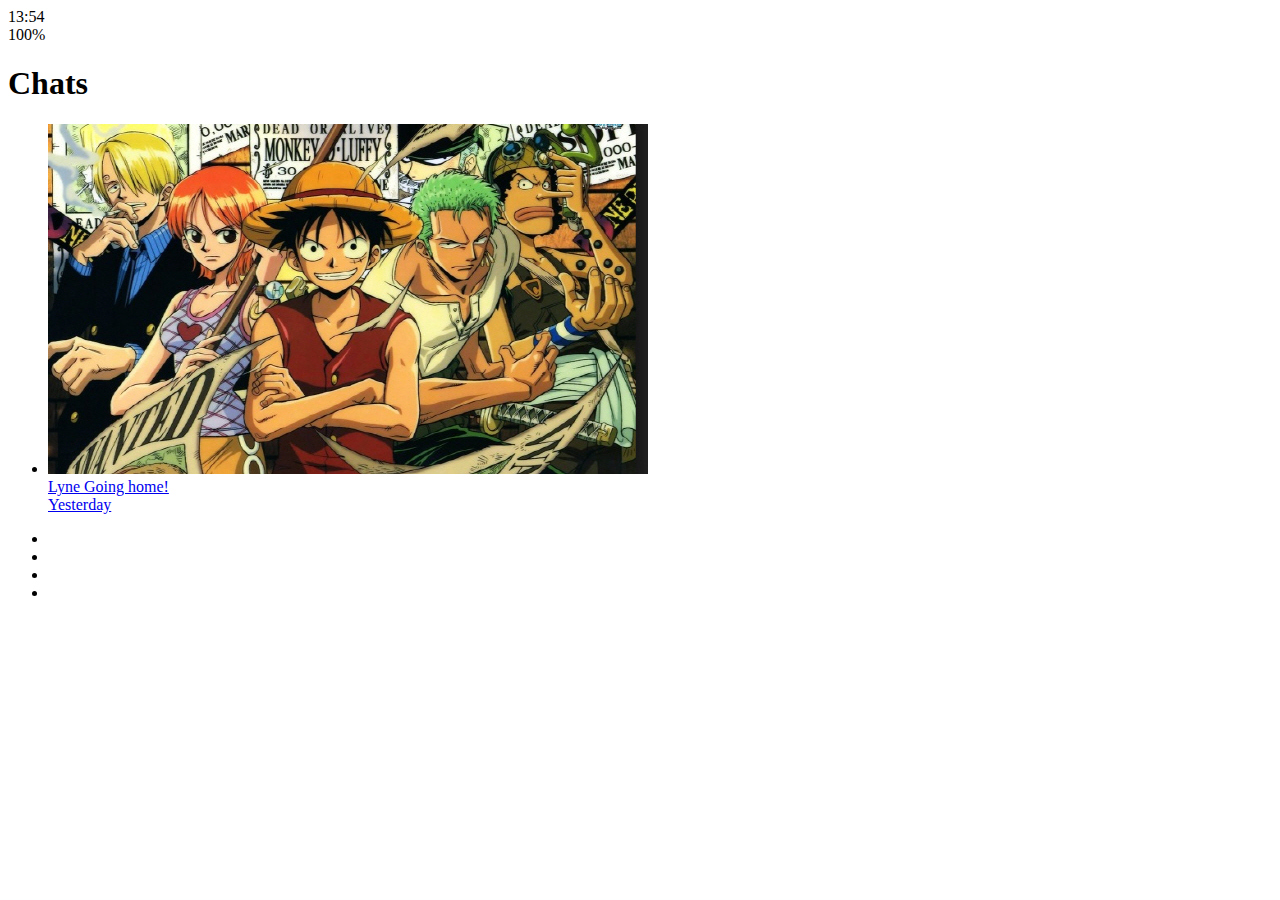
==== index.html @ 129a5337 "html add" ====
<!doctype html>
<html lang="en">
<head>
    <meta charset="UTF-8">
    <meta name="viewport"
          content="width=device-width, user-scalable=no, initial-scale=1.0, maximum-scale=1.0, minimum-scale=1.0">
    <meta http-equiv="X-UA-Compatible" content="ie=edge">
    <link
            rel="stylesheet"
            href="https://use.fontawesome.com/releases/v5.7.2/css/all.css"
            integrity="sha384-fnmOCqbTlWIlj8LyTjo7mOUStjsKC4pOpQbqyi7RrhN7udi9RwhKkMHpvLbHG9Sr"
            crossorigin="anonymous"
    />
    <title>Chats | Kakao Clone</title>
</head>
<body>
<div class="status-bar">
    <div class="status-bar__column">
        <span class="status-bar__clock">13:54</span>
    </div>
    <div class="status-bar__column">
        <i class="fas fa-clock"></i>
        <i class="fas fa-volume-mute"></i>
        <i class="fas fa-wifi"></i>
        <span class="status-bar__battery-level">100%</span>
        <i class="fas fa-battery-full"></i>
    </div>
    <header class="header">
        <div class="header__header-column">
            <h1 class="header__title">Chats</h1>
        </div>
        <div class="header_header-column">
            <span class="header__icon">
                <i class="fas fa-search"></i>
            </span>
            <span class="header__icon">
                <i class="far fa-comment"></i>
            </span>
            <span class="header__icon">
                <i class="fas fa-cog"></i>
            </span>
        </div>
    </header>

    <main class="chats">
        <ul class="chats__list">
            <li class="chats__chat chat">
                <a href="chat.html">
                    <div class="chat__column">
                        <img class="chat__avatar g-avatar" src="images/onepeace.jpg">

                        <div class="chat__content">
                            <span class="chat__username">
                                Lyne
                            </span>
                            <span class="chat__preview">Going home!</span>
                        </div>
                    </div>
                    <div class="chat__column">
                        <span class="chat_timestamp">Yesterday</span>
                    </div>
                </a>
            </li>
        </ul>


    </main>
    <nav class="nav">
        <ul class="nav__list">
            <li class="nav__list-item">
                <a href="friends.html" class="nav__list-link">
                    <i class="far fa-user"></i>
                </a>
            </li>
            <li class="nav__list-item">
                <a href="index.html" class="nav__list-link">
                    <i class="fas fa-comment"></i>
                </a>
            </li>
            <li class="nav__list-item">
                <a href="find.html" class="nav__list-link">
                    <i class="fas fa-search"></i>
                </a>
            </li>
            <li class="nav__list-item">
                <a href="more.html" class="nav__list-link">
                    <i class="fas fa-ellipsis-h"></i>
                </a>
            </li>
        </ul>
    </nav>

</div>
</body>
</html>
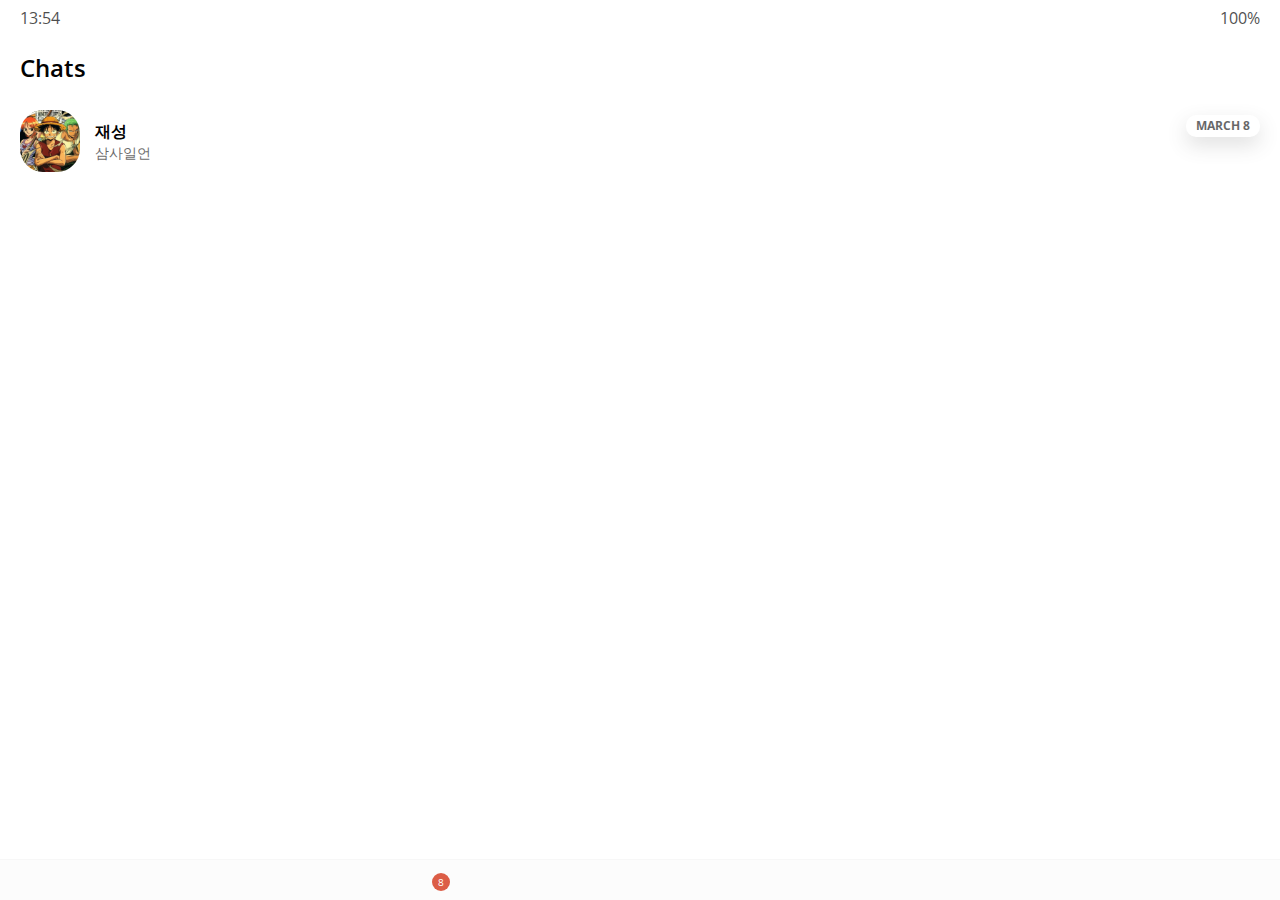
==== commit 9f4a20ce: "css add" ====
--- a/index.html
+++ b/index.html
@@ -11,6 +11,7 @@
             integrity="sha384-fnmOCqbTlWIlj8LyTjo7mOUStjsKC4pOpQbqyi7RrhN7udi9RwhKkMHpvLbHG9Sr"
             crossorigin="anonymous"
     />
+    <link rel="stylesheet" href="css/styles.css">
     <title>Chats | Kakao Clone</title>
 </head>
 <body>
@@ -25,71 +26,78 @@
         <span class="status-bar__battery-level">100%</span>
         <i class="fas fa-battery-full"></i>
     </div>
-    <header class="header">
-        <div class="header__header-column">
-            <h1 class="header__title">Chats</h1>
-        </div>
-        <div class="header_header-column">
-            <span class="header__icon">
-                <i class="fas fa-search"></i>
-            </span>
-            <span class="header__icon">
-                <i class="far fa-comment"></i>
-            </span>
-            <span class="header__icon">
-                <i class="fas fa-cog"></i>
-            </span>
-        </div>
-    </header>
+</div>
 
-    <main class="chats">
-        <ul class="chats__list">
-            <li class="chats__chat chat">
-                <a href="chat.html">
-                    <div class="chat__column">
-                        <img class="chat__avatar g-avatar" src="images/onepeace.jpg">
+<header class="header">
+    <div class="header__header-column">
+        <h1 class="header__title">Chats</h1>
+    </div>
+    <div class="header_header-column">
+        <span class="header__icon">
+            <i class="fas fa-search"></i>
+        </span>
+        <span class="header__icon">
+            <i class="far fa-comment"></i>
+        </span>
+        <span class="header__icon">
+            <i class="fas fa-cog"></i>
+        </span>
+    </div>
+</header>
 
-                        <div class="chat__content">
-                            <span class="chat__username">
-                                Lyne
+<main class="chats">
+    <ul class="chats__list">
+        <li class="chats__chat chat">
+            <a href="chat.html">
+                <div class="chats__chat friend friend--lg">
+                    <div class="friend__column">
+                        <img src="images/onepeace.jpg" alt="" class="m-avatar friend__avatar">
+                        <div class="friend__content">
+                            <span class="friend__name">
+                                재성
                             </span>
-                            <span class="chat__preview">Going home!</span>
+                            <span class="friend__bottom-text">
+                                삼사일언
+                            </span>
                         </div>
                     </div>
-                    <div class="chat__column">
-                        <span class="chat_timestamp">Yesterday</span>
+                    <div class="friend__column">
+                            <span class="chat__timestamp">
+                                March 8
+                            </span>
                     </div>
-                </a>
-            </li>
-        </ul>
+                </div>
+            </a>
+        </li>
+    </ul>
 
 
-    </main>
-    <nav class="nav">
-        <ul class="nav__list">
-            <li class="nav__list-item">
-                <a href="friends.html" class="nav__list-link">
-                    <i class="far fa-user"></i>
-                </a>
-            </li>
-            <li class="nav__list-item">
-                <a href="index.html" class="nav__list-link">
-                    <i class="fas fa-comment"></i>
-                </a>
-            </li>
-            <li class="nav__list-item">
-                <a href="find.html" class="nav__list-link">
-                    <i class="fas fa-search"></i>
-                </a>
-            </li>
-            <li class="nav__list-item">
-                <a href="more.html" class="nav__list-link">
-                    <i class="fas fa-ellipsis-h"></i>
-                </a>
-            </li>
-        </ul>
-    </nav>
+</main>
+<nav class="nav">
+    <ul class="nav__list">
+        <li class="nav__list-item">
+            <a href="friends.html" class="nav__list-link">
+                <i class="far fa-user"></i>
+            </a>
+        </li>
+        <li class="nav__list-item">
+            <a href="index.html" class="nav__list-link">
+                <div class="nav__badge">8</div>
+                <i class="fas fa-comment"></i>
+            </a>
+        </li>
+        <li class="nav__list-item">
+            <a href="find.html" class="nav__list-link">
+                <i class="fas fa-search"></i>
+            </a>
+        </li>
+        <li class="nav__list-item">
+            <a href="more.html" class="nav__list-link">
+                <i class="fas fa-ellipsis-h"></i>
+            </a>
+        </li>
+    </ul>
+</nav>
 
-</div>
 </body>
 </html>--- a/css/styles.css
+++ b/css/styles.css
@@ -0,0 +1,27 @@
+@import "reset.css";
+@import url('https://fonts.googleapis.com/css2?family=Open+Sans:wght@400;600&display=swap');
+@import "status-bar.css";
+@import "header.css";
+@import "nav-bar.css";
+@import "friend.css";
+@import "friends.css";
+@import "find.css";
+@import "more.css";
+@import "settings.css";
+@import "chat.css";
+
+body{
+    background-color: white;
+    padding: 10px 20px;
+    color: #020202;
+    font-family: 'Open Sans', -apple-system;
+}
+
+* {
+    box-sizing: border-box;
+}
+
+a {
+    color: inherit;
+    text-decoration: none;
+}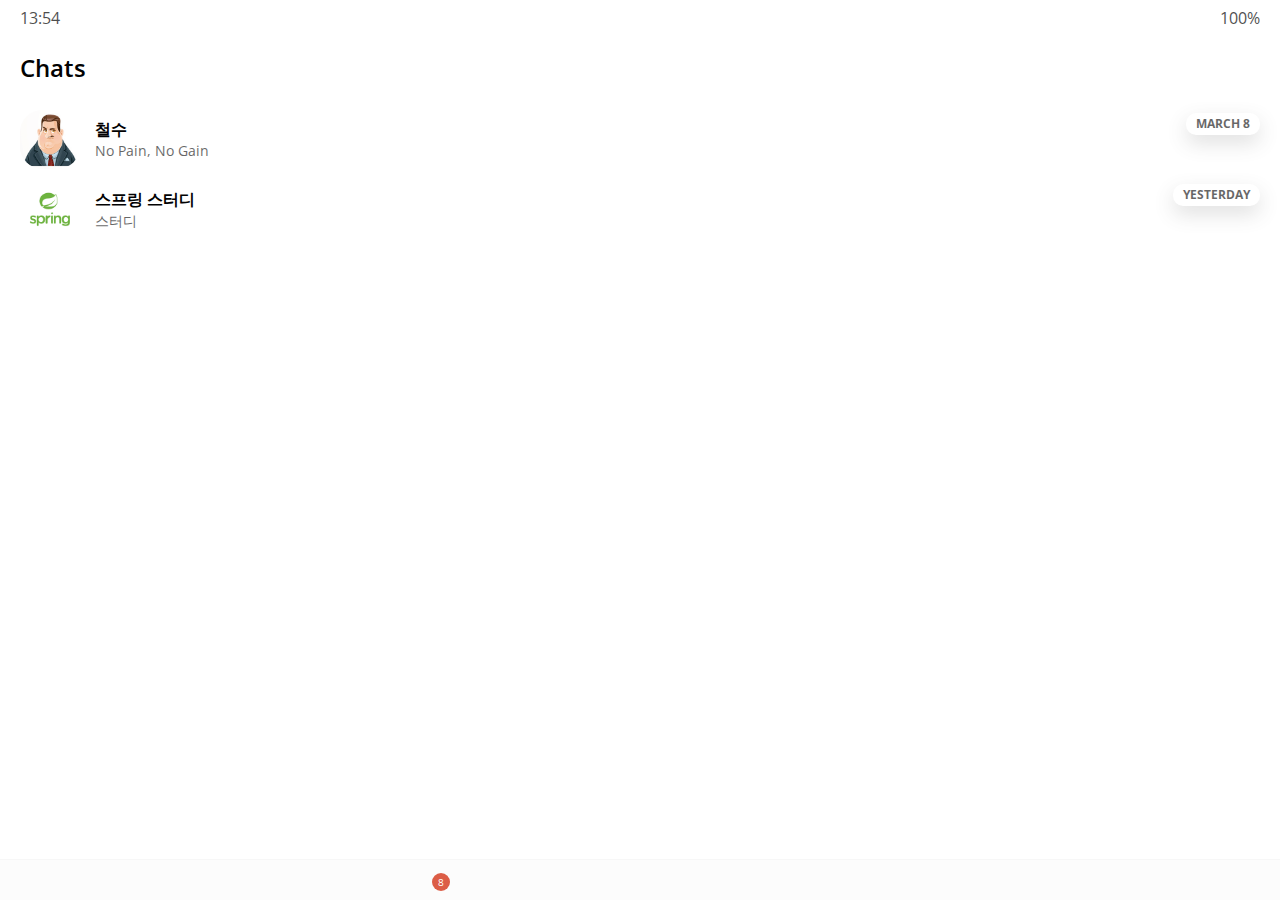
==== commit d4311658: "modify image" ====
--- a/index.html
+++ b/index.html
@@ -51,19 +51,41 @@
             <a href="chat.html">
                 <div class="chats__chat friend friend--lg">
                     <div class="friend__column">
-                        <img src="images/onepeace.jpg" alt="" class="m-avatar friend__avatar">
+                        <img src="images/person1.png" alt="" class="m-avatar friend__avatar">
                         <div class="friend__content">
                             <span class="friend__name">
-                                재성
+                                철수
                             </span>
                             <span class="friend__bottom-text">
-                                삼사일언
+                                No Pain, No Gain
                             </span>
                         </div>
                     </div>
                     <div class="friend__column">
                             <span class="chat__timestamp">
                                 March 8
+                            </span>
+                    </div>
+                </div>
+            </a>
+        </li>
+        <li class="chats__chat chat">
+            <a href="chat.html">
+                <div class="chats__chat friend friend--lg">
+                    <div class="friend__column">
+                        <img src="images/spring.png" alt="" class="m-avatar friend__avatar">
+                        <div class="friend__content">
+                            <span class="friend__name">
+                                스프링 스터디
+                            </span>
+                            <span class="friend__bottom-text">
+                                스터디
+                            </span>
+                        </div>
+                    </div>
+                    <div class="friend__column">
+                            <span class="chat__timestamp">
+                                Yesterday
                             </span>
                     </div>
                 </div>
